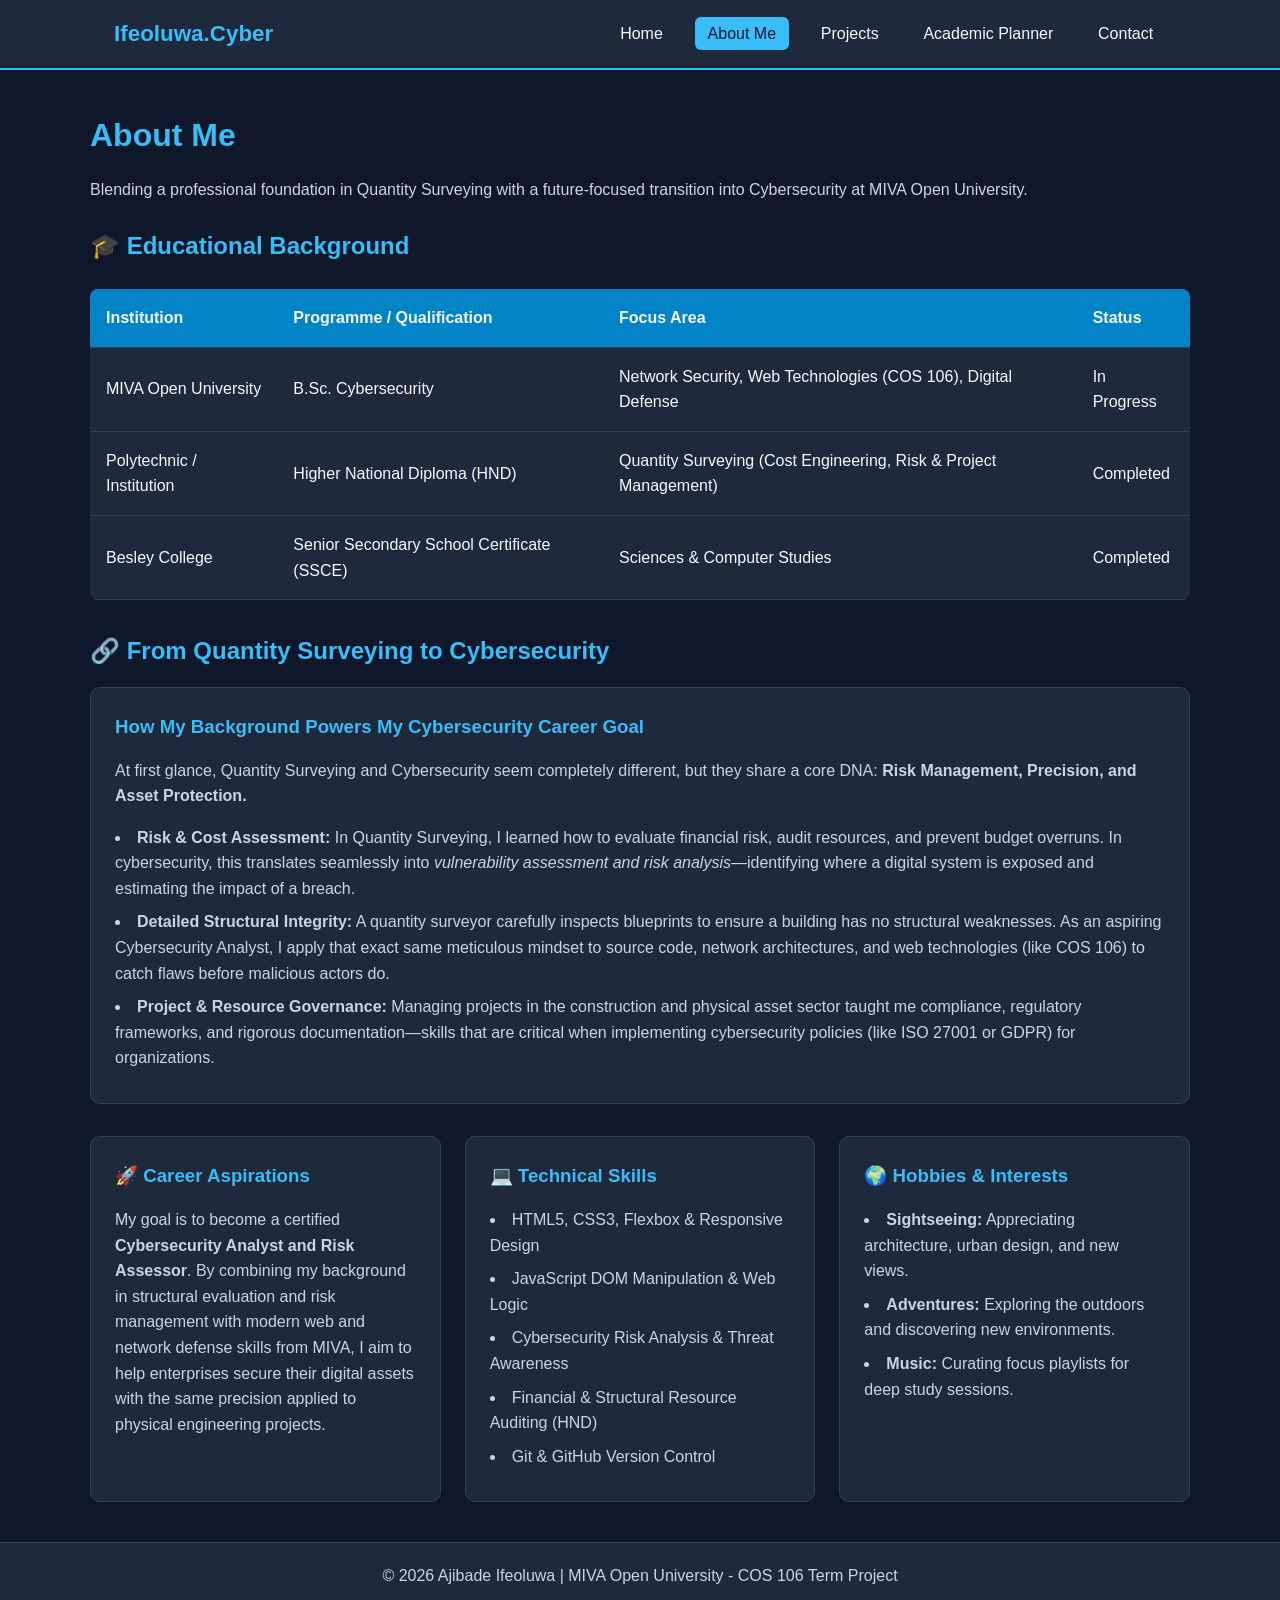
==== about.html @ dd9963e6 "Add files via upload" ====
<!DOCTYPE html>
<html lang="en">
<head>
  <meta charset="UTF-8">
  <meta name="viewport" content="width=device-width, initial-scale=1.0">
  <title>About Me | Ajibade Ifeoluwa</title>
  <link rel="stylesheet" href="style.css">
</head>
<body>

  <!-- Navigation Menu -->
  <header>
    <nav>
      <a href="index.html" class="logo">Ifeoluwa.Cyber</a>
      <ul class="nav-links">
        <li><a href="index.html">Home</a></li>
        <li><a href="about.html" class="active">About Me</a></li>
        <li><a href="projects.html">Projects</a></li>
        <li><a href="planner.html">Academic Planner</a></li>
        <li><a href="contact.html">Contact</a></li>
      </ul>
    </nav>
  </header>

  <main>
    <h1>About Me</h1>
    <p style="color: var(--text-muted); margin-bottom: 1.5rem;">
      Blending a professional foundation in Quantity Surveying with a future-focused transition into Cybersecurity at MIVA Open University.
    </p>

    <!-- 1. Educational Background (Updated with HND) -->
    <section>
      <h2>🎓 Educational Background</h2>
      <table>
        <thead>
          <tr>
            <th>Institution</th>
            <th>Programme / Qualification</th>
            <th>Focus Area</th>
            <th>Status</th>
          </tr>
        </thead>
        <tbody>
          <tr>
            <td>MIVA Open University</td>
            <td>B.Sc. Cybersecurity</td>
            <td>Network Security, Web Technologies (COS 106), Digital Defense</td>
            <td>In Progress</td>
          </tr>
          <tr>
            <td>Polytechnic / Institution</td>
            <td>Higher National Diploma (HND)</td>
            <td>Quantity Surveying (Cost Engineering, Risk & Project Management)</td>
            <td>Completed</td>
          </tr>
          <tr>
            <td>Besley College</td>
            <td>Senior Secondary School Certificate (SSCE)</td>
            <td>Sciences & Computer Studies</td>
            <td>Completed</td>
          </tr>
        </tbody>
      </table>
    </section>

    <!-- 2. The Correlation: Quantity Surveying & Cybersecurity -->
    <section style="margin-top: 2rem;">
      <h2>🔗 From Quantity Surveying to Cybersecurity</h2>
      <article class="card">
        <h3>How My Background Powers My Cybersecurity Career Goal</h3>
        <p style="color: var(--text-muted); margin-bottom: 1rem;">
          At first glance, Quantity Surveying and Cybersecurity seem completely different, but they share a core DNA: <strong>Risk Management, Precision, and Asset Protection.</strong>
        </p>
        <ul class="styled-list">
          <li><strong>Risk & Cost Assessment:</strong> In Quantity Surveying, I learned how to evaluate financial risk, audit resources, and prevent budget overruns. In cybersecurity, this translates seamlessly into <em>vulnerability assessment and risk analysis</em>—identifying where a digital system is exposed and estimating the impact of a breach.</li>
          <li><strong>Detailed Structural Integrity:</strong> A quantity surveyor carefully inspects blueprints to ensure a building has no structural weaknesses. As an aspiring Cybersecurity Analyst, I apply that exact same meticulous mindset to source code, network architectures, and web technologies (like COS 106) to catch flaws before malicious actors do.</li>
          <li><strong>Project & Resource Governance:</strong> Managing projects in the construction and physical asset sector taught me compliance, regulatory frameworks, and rigorous documentation—skills that are critical when implementing cybersecurity policies (like ISO 27001 or GDPR) for organizations.</li>
        </ul>
      </article>
    </section>

    <!-- 3. Career Aspirations, Technical Skills, Hobbies -->
    <div class="grid-container" style="margin-top: 2rem;">
      <article class="card">
        <h3>🚀 Career Aspirations</h3>
        <p style="color: var(--text-muted);">
          My goal is to become a certified <strong>Cybersecurity Analyst and Risk Assessor</strong>. By combining my background in structural evaluation and risk management with modern web and network defense skills from MIVA, I aim to help enterprises secure their digital assets with the same precision applied to physical engineering projects.
        </p>
      </article>

      <article class="card">
        <h3>💻 Technical Skills</h3>
        <ul class="styled-list">
          <li>HTML5, CSS3, Flexbox & Responsive Design</li>
          <li>JavaScript DOM Manipulation & Web Logic</li>
          <li>Cybersecurity Risk Analysis & Threat Awareness</li>
          <li>Financial & Structural Resource Auditing (HND)</li>
          <li>Git & GitHub Version Control</li>
        </ul>
      </article>

      <article class="card">
        <h3>🌍 Hobbies & Interests</h3>
        <ul class="styled-list">
          <li><strong>Sightseeing:</strong> Appreciating architecture, urban design, and new views.</li>
          <li><strong>Adventures:</strong> Exploring the outdoors and discovering new environments.</li>
          <li><strong>Music:</strong> Curating focus playlists for deep study sessions.</li>
        </ul>
      </article>
    </div>
  </main>

  <footer>
    <p>&copy; 2026 Ajibade Ifeoluwa | MIVA Open University - COS 106 Term Project</p>
  </footer>

</body>
</html>
---- style.css ----
/* === 1. CONSISTENT COLOUR SCHEME & GLOBAL VARIABLES === */
:root {
  --primary-bg: #0f172a;      /* Deep Cyber Navy */
  --secondary-bg: #1e293b;    /* Slate Card Background */
  --accent-color: #38bdf8;    /* Cyber Sky Blue */
  --accent-hover: #0284c7;
  --text-light: #f8fafc;
  --text-muted: #cbd5e1;
  --danger: #ef4444;
  --success: #22c55e;
}

* {
  margin: 0;
  padding: 0;
  box-sizing: border-box;
  font-family: 'Segoe UI', Tahoma, Geneva, Verdana, sans-serif;
}

body {
  background-color: var(--primary-bg);
  color: var(--text-light);
  line-height: 1.6;
  display: flex;
  flex-direction: column;
  min-height: 100vh;
}

/* === 2. NAVIGATION STYLING (FLEXBOX) === */
header {
  background-color: var(--secondary-bg);
  border-bottom: 2px solid var(--accent-color);
  position: sticky;
  top: 0;
  z-index: 100;
}

nav {
  max-width: 1100px;
  margin: 0 auto;
  padding: 1rem 1.5rem;
  display: flex;
  justify-content: space-between;
  align-items: center;
  flex-wrap: wrap;
}

.logo {
  font-size: 1.4rem;
  font-weight: bold;
  color: var(--accent-color);
  text-decoration: none;
}

.nav-links {
  list-style: none;
  display: flex;
  gap: 1.2rem;
}

.nav-links a {
  color: var(--text-light);
  text-decoration: none;
  font-weight: 500;
  padding: 0.5rem 0.8rem;
  border-radius: 6px;
  transition: background-color 0.3s ease, color 0.3s ease; /* Transition requirement */
}

.nav-links a:hover,
.nav-links a.active {
  background-color: var(--accent-color);
  color: var(--primary-bg);
}

/* === 3. MAIN LAYOUT & ANIMATIONS === */
main {
  max-width: 1100px;
  width: 90%;
  margin: 2.5rem auto;
  flex: 1;
  animation: fadeIn 0.6s ease-in-out; /* Animation requirement */
}

@keyframes fadeIn {
  from { opacity: 0; transform: translateY(12px); }
  to { opacity: 1; transform: translateY(0); }
}

h1, h2, h3 {
  color: var(--accent-color);
  margin-bottom: 1rem;
}

/* === 4. HOMEPAGE HERO SECTION (FLEXBOX) === */
.hero {
  display: flex;
  align-items: center;
  justify-content: space-between;
  gap: 2.5rem;
  background-color: var(--secondary-bg);
  padding: 2.5rem;
  border-radius: 12px;
  box-shadow: 0 8px 20px rgba(0, 0, 0, 0.3);
}

.hero-text {
  flex: 1;
}

.hero-text p {
  color: var(--text-muted);
  margin-bottom: 1.2rem;
  font-size: 1.05rem;
}

.profile-pic {
  width: 220px;
  height: 220px;
  border-radius: 50%;
  object-fit: cover;
  object-position: top;
  border: 4px solid var(--accent-color);
  transition: transform 0.3s ease;
}

.profile-pic:hover {
  transform: scale(1.05);
}

.btn {
  display: inline-block;
  background-color: var(--accent-color);
  color: var(--primary-bg);
  padding: 0.75rem 1.5rem;
  border-radius: 6px;
  text-decoration: none;
  font-weight: bold;
  border: none;
  cursor: pointer;
  transition: background-color 0.3s ease, transform 0.2s ease;
}

.btn:hover {
  background-color: var(--accent-hover);
  color: var(--text-light);
  transform: translateY(-2px);
}

/* === 5. CARDS & GRID LAYOUT (CSS GRID) === */
.grid-container {
  display: grid;
  grid-template-columns: repeat(auto-fit, minmax(280px, 1fr));
  gap: 1.5rem;
  margin-top: 1.5rem;
}

.card {
  background-color: var(--secondary-bg);
  padding: 1.5rem;
  border-radius: 10px;
  border: 1px solid #334155;
  transition: transform 0.3s ease, border-color 0.3s ease;
}

.card:hover {
  transform: translateY(-5px);
  border-color: var(--accent-color);
}

.card img {
  width: 100%;
  height: 160px;
  object-fit: cover;
  border-radius: 6px;
  margin-bottom: 1rem;
}

/* === 6. TABLES & LISTS === */
table {
  width: 100%;
  border-collapse: collapse;
  margin: 1.5rem 0;
  background-color: var(--secondary-bg);
  border-radius: 8px;
  overflow: hidden;
}

th, td {
  padding: 1rem;
  text-align: left;
  border-bottom: 1px solid #334155;
}

th {
  background-color: #0284c7;
  color: var(--text-light);
}

.styled-list {
  list-style-position: inside;
  margin-top: 0.5rem;
  color: var(--text-muted);
}

.styled-list li {
  margin-bottom: 0.5rem;
}

/* === 7. ACADEMIC PLANNER & FORMS === */
.form-group {
  margin-bottom: 1.2rem;
}

label {
  display: block;
  margin-bottom: 0.4rem;
  font-weight: 600;
}

input, textarea {
  width: 100%;
  padding: 0.8rem;
  border-radius: 6px;
  border: 1px solid #475569;
  background-color: var(--primary-bg);
  color: var(--text-light);
  font-size: 1rem;
}

input:focus, textarea:focus {
  outline: 2px solid var(--accent-color);
}

.planner-input-group {
  display: flex;
  gap: 1rem;
  margin-bottom: 1.5rem;
}

.task-list {
  list-style: none;
}

.task-item {
  background-color: var(--secondary-bg);
  padding: 1rem;
  border-radius: 8px;
  margin-bottom: 0.8rem;
  display: flex;
  justify-content: space-between;
  align-items: center;
  border-left: 4px solid var(--accent-color);
}

.task-item.completed span {
  text-decoration: line-through;
  color: #64748b;
}

.task-actions button {
  margin-left: 0.5rem;
  padding: 0.4rem 0.8rem;
  border: none;
  border-radius: 4px;
  cursor: pointer;
  font-weight: bold;
}

.complete-btn { background-color: var(--success); color: white; }
.delete-btn { background-color: var(--danger); color: white; }

.feedback-msg {
  margin-top: 1rem;
  font-weight: bold;
}

/* === 8. FOOTER === */
footer {
  background-color: var(--secondary-bg);
  text-align: center;
  padding: 1.2rem;
  color: var(--text-muted);
  border-top: 1px solid #334155;
  margin-top: auto;
}

/* === 9. RESPONSIVE DESIGN (MOBILE-FRIENDLY) === */
@media (max-width: 768px) {
  .hero {
    flex-direction: column-reverse;
    text-align: center;
  }
  nav {
    flex-direction: column;
    gap: 1rem;
  }
  .nav-links {
    flex-wrap: wrap;
    justify-content: center;
  }
  .planner-input-group {
    flex-direction: column;
  }
}
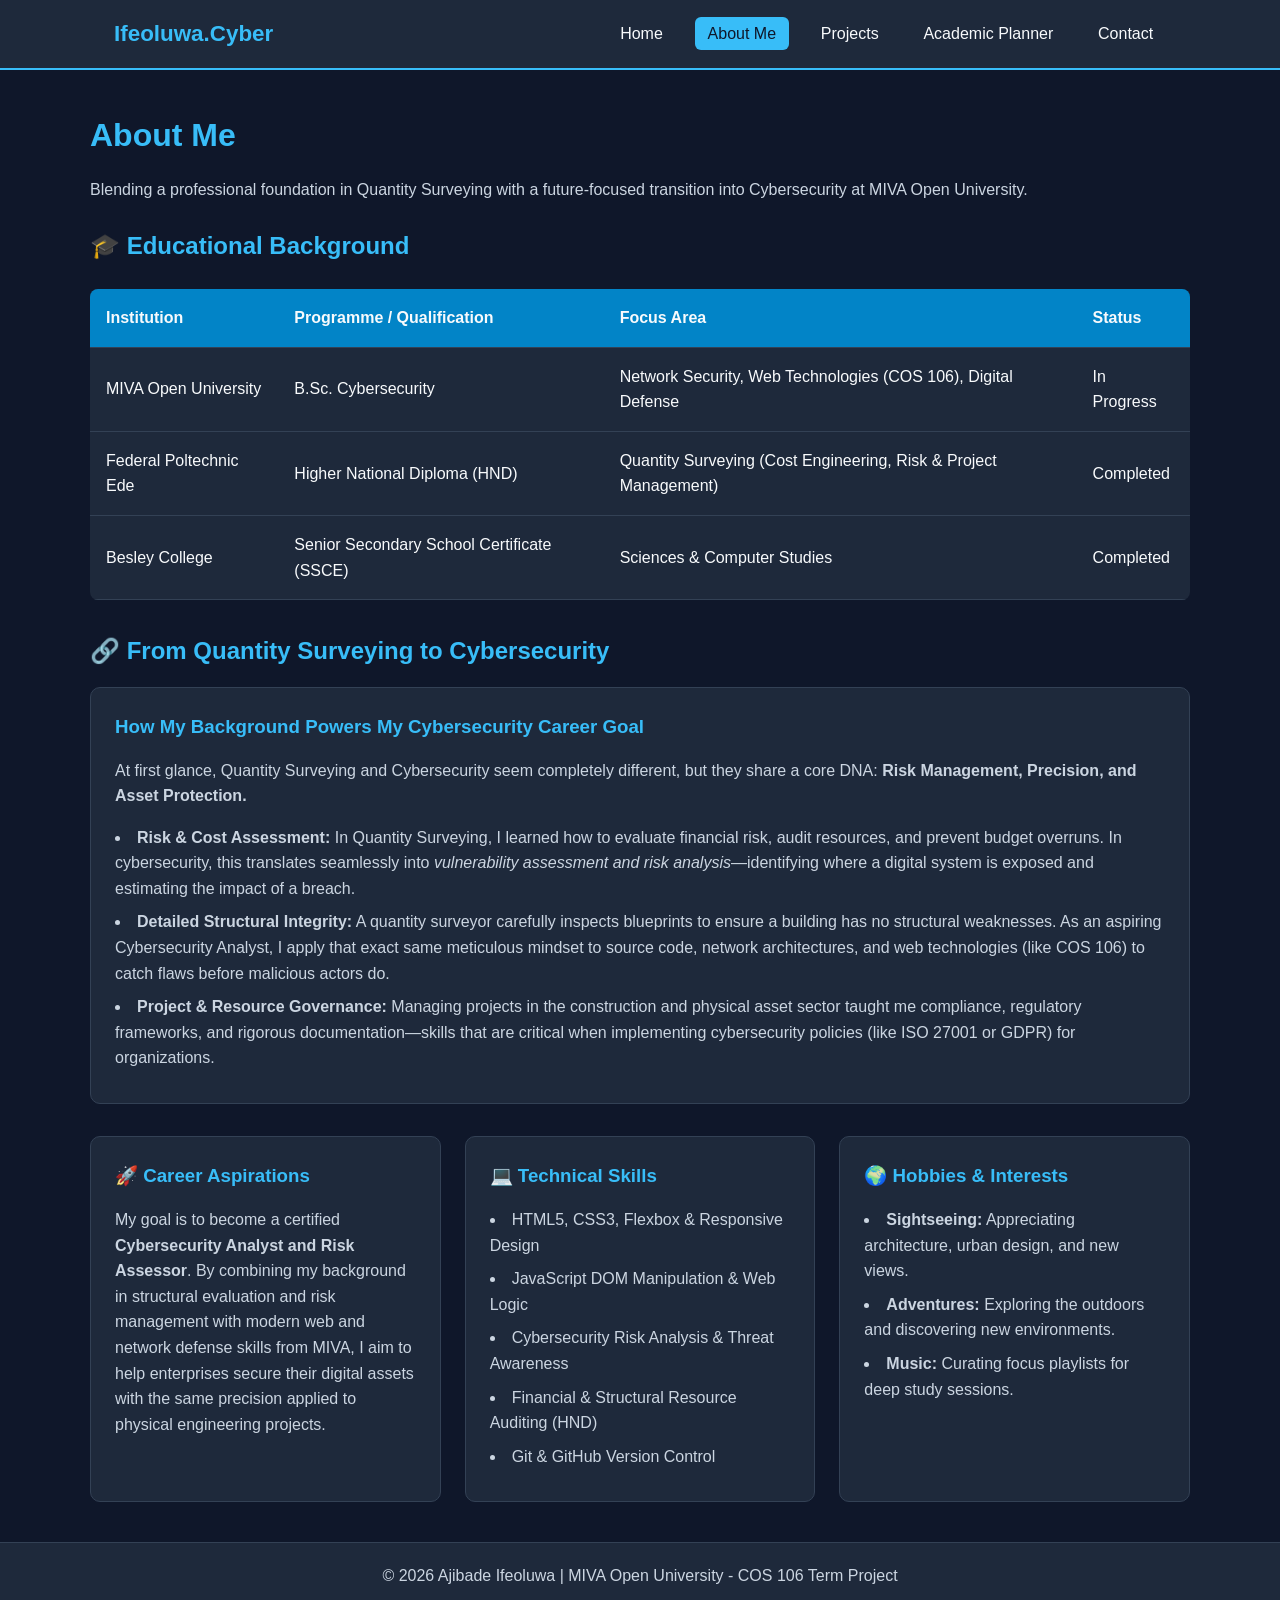
==== commit da960556: "Update about.html" ====
--- a/about.html
+++ b/about.html
@@ -48,7 +48,7 @@
             <td>In Progress</td>
           </tr>
           <tr>
-            <td>Polytechnic / Institution</td>
+            <td>Federal Poltechnic Ede</td>
             <td>Higher National Diploma (HND)</td>
             <td>Quantity Surveying (Cost Engineering, Risk & Project Management)</td>
             <td>Completed</td>
@@ -115,4 +115,4 @@
   </footer>
 
 </body>
-</html>+</html>
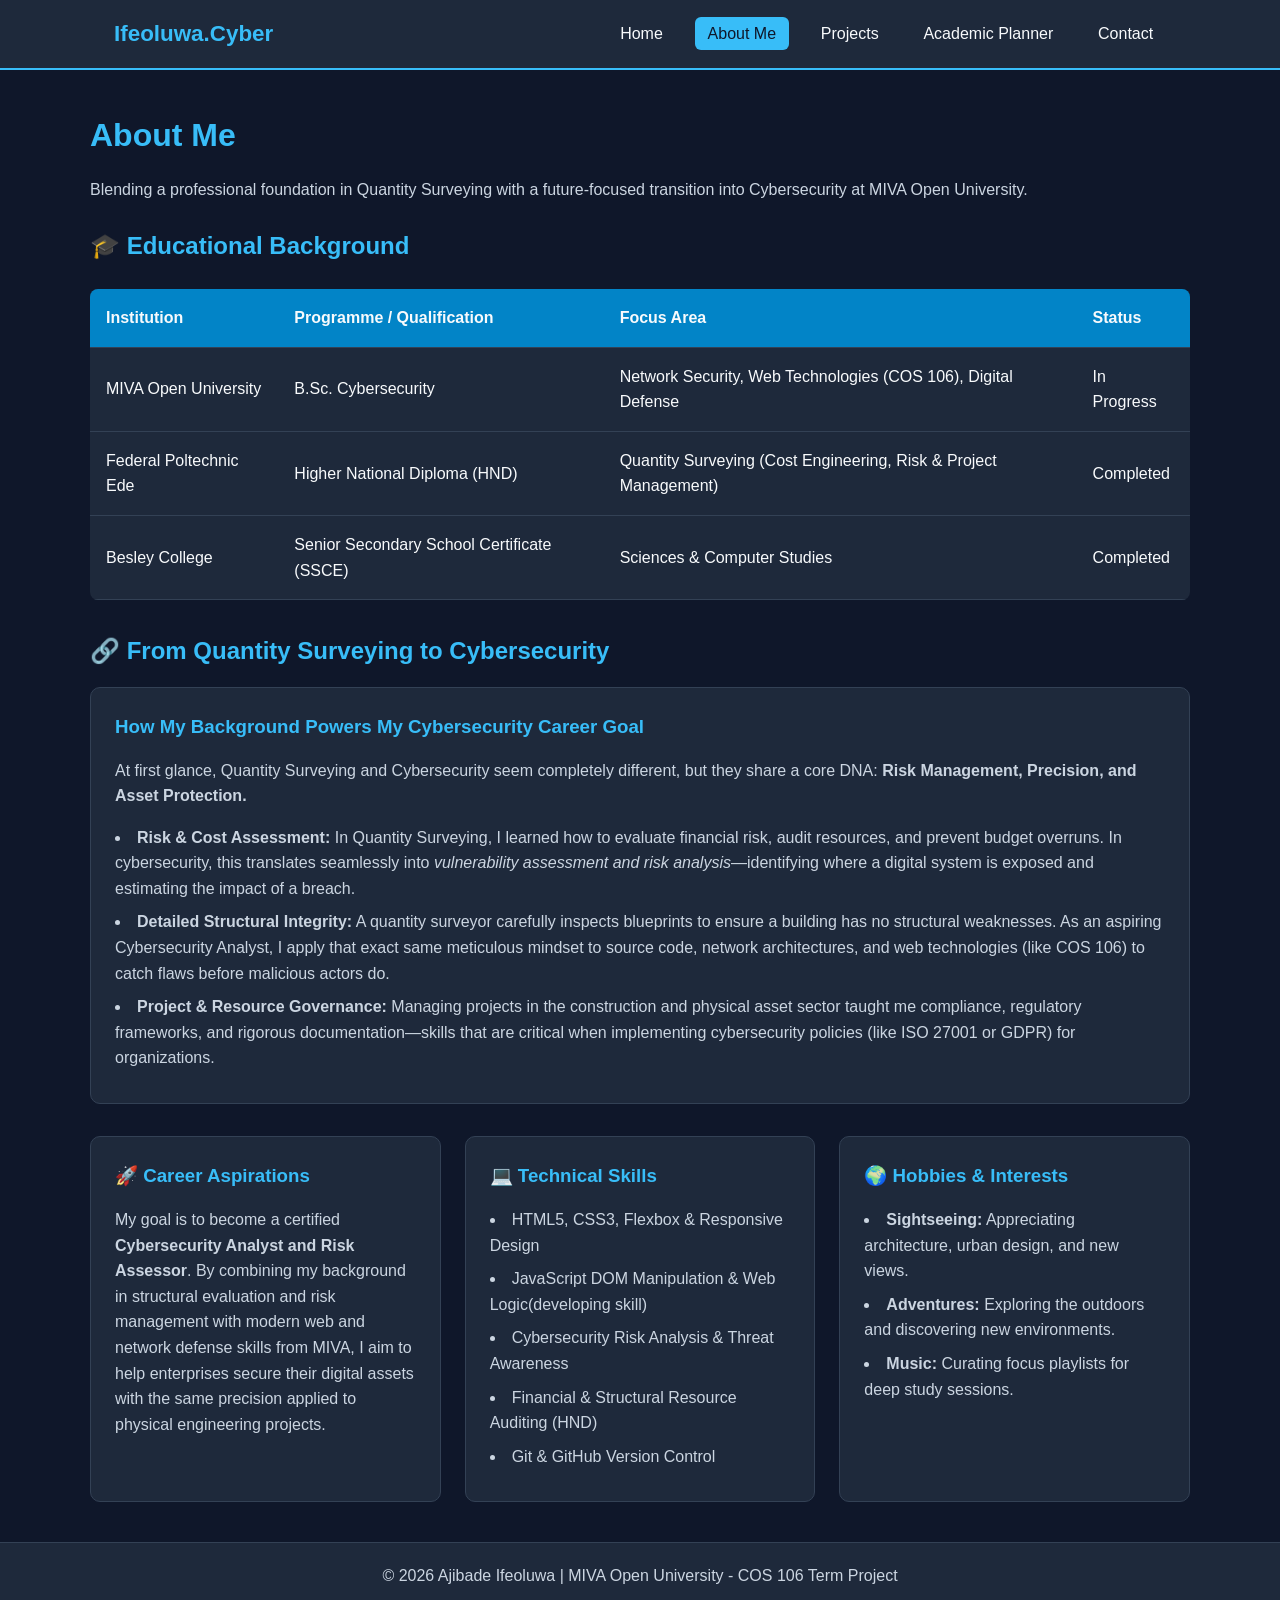
==== commit 81d78928: "Update about.html" ====
--- a/about.html
+++ b/about.html
@@ -92,7 +92,7 @@
         <h3>💻 Technical Skills</h3>
         <ul class="styled-list">
           <li>HTML5, CSS3, Flexbox & Responsive Design</li>
-          <li>JavaScript DOM Manipulation & Web Logic</li>
+          <li>JavaScript DOM Manipulation & Web Logic(developing skill)</li>
           <li>Cybersecurity Risk Analysis & Threat Awareness</li>
           <li>Financial & Structural Resource Auditing (HND)</li>
           <li>Git & GitHub Version Control</li>
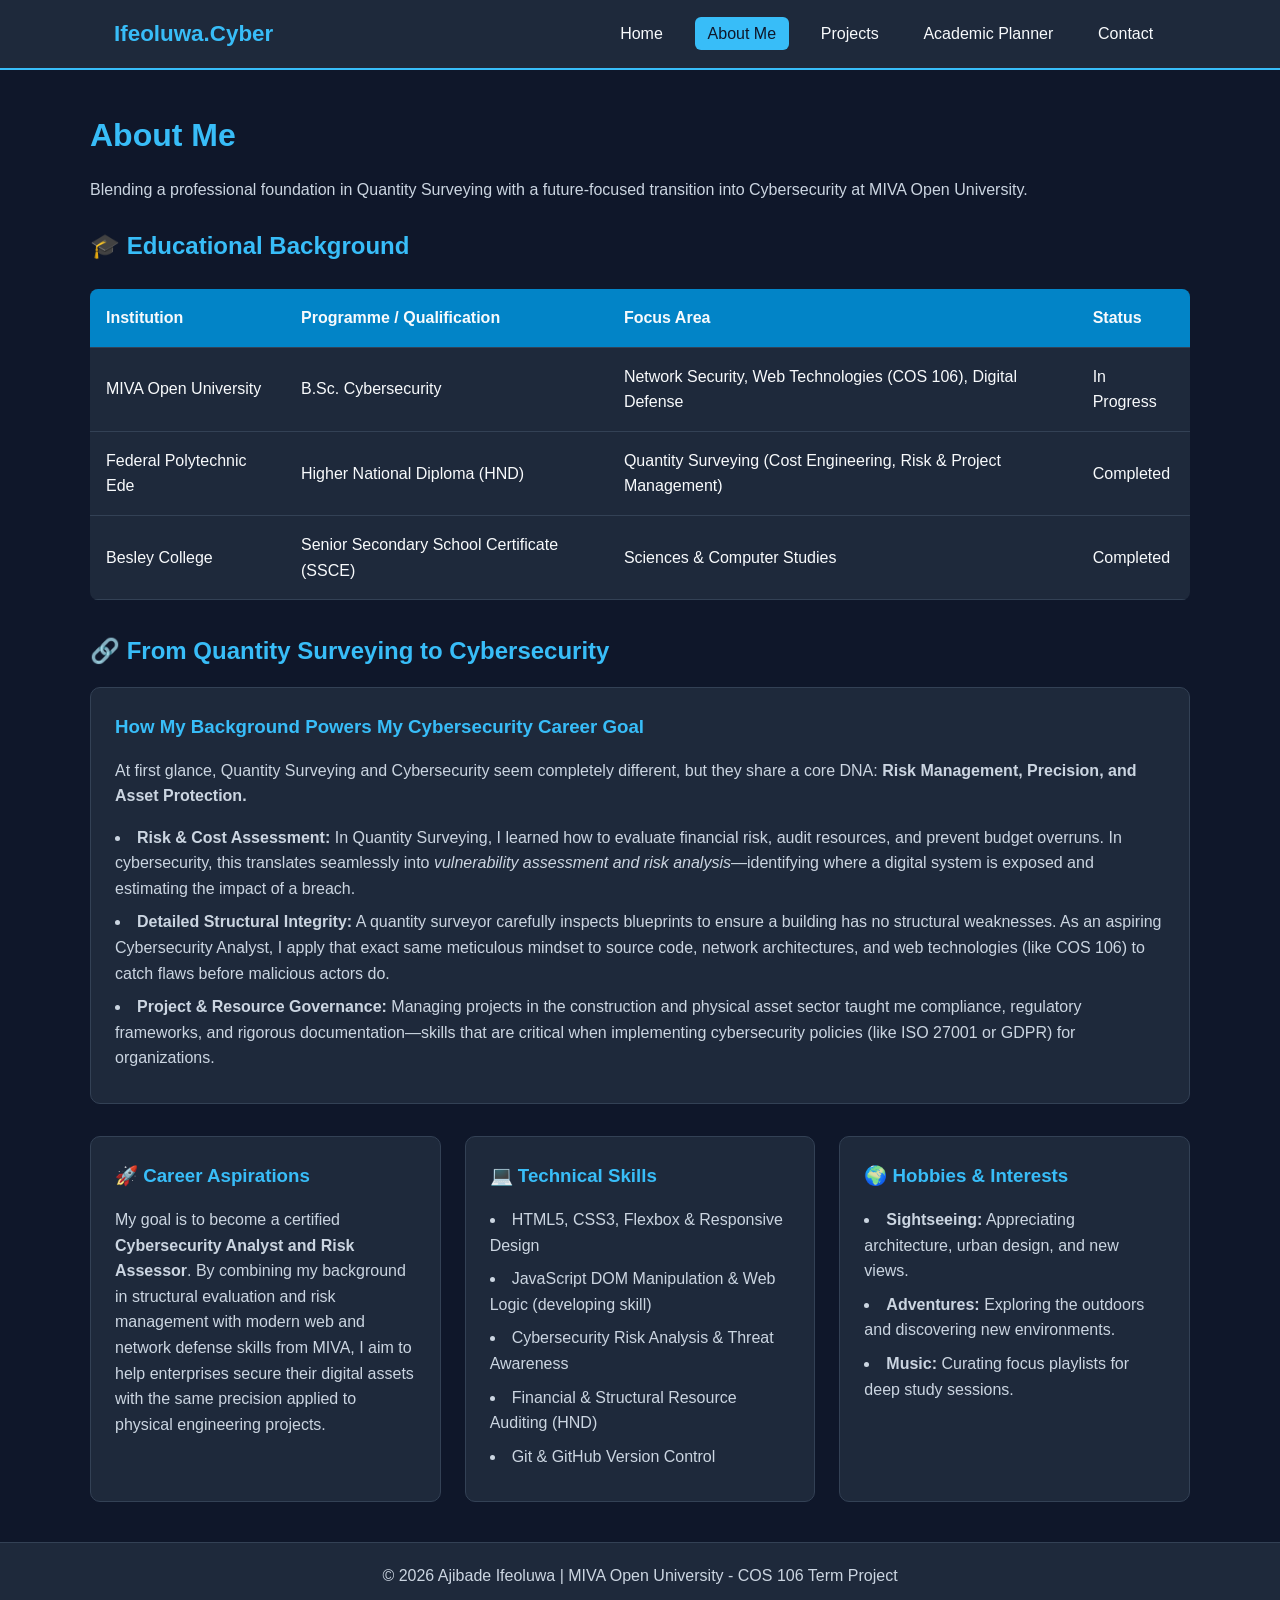
==== commit 044c8529: "Update about.html" ====
--- a/about.html
+++ b/about.html
@@ -48,7 +48,7 @@
             <td>In Progress</td>
           </tr>
           <tr>
-            <td>Federal Poltechnic Ede</td>
+            <td>Federal Polytechnic Ede</td>
             <td>Higher National Diploma (HND)</td>
             <td>Quantity Surveying (Cost Engineering, Risk & Project Management)</td>
             <td>Completed</td>
@@ -92,7 +92,7 @@
         <h3>💻 Technical Skills</h3>
         <ul class="styled-list">
           <li>HTML5, CSS3, Flexbox & Responsive Design</li>
-          <li>JavaScript DOM Manipulation & Web Logic(developing skill)</li>
+          <li>JavaScript DOM Manipulation & Web Logic (developing skill)</li>
           <li>Cybersecurity Risk Analysis & Threat Awareness</li>
           <li>Financial & Structural Resource Auditing (HND)</li>
           <li>Git & GitHub Version Control</li>
